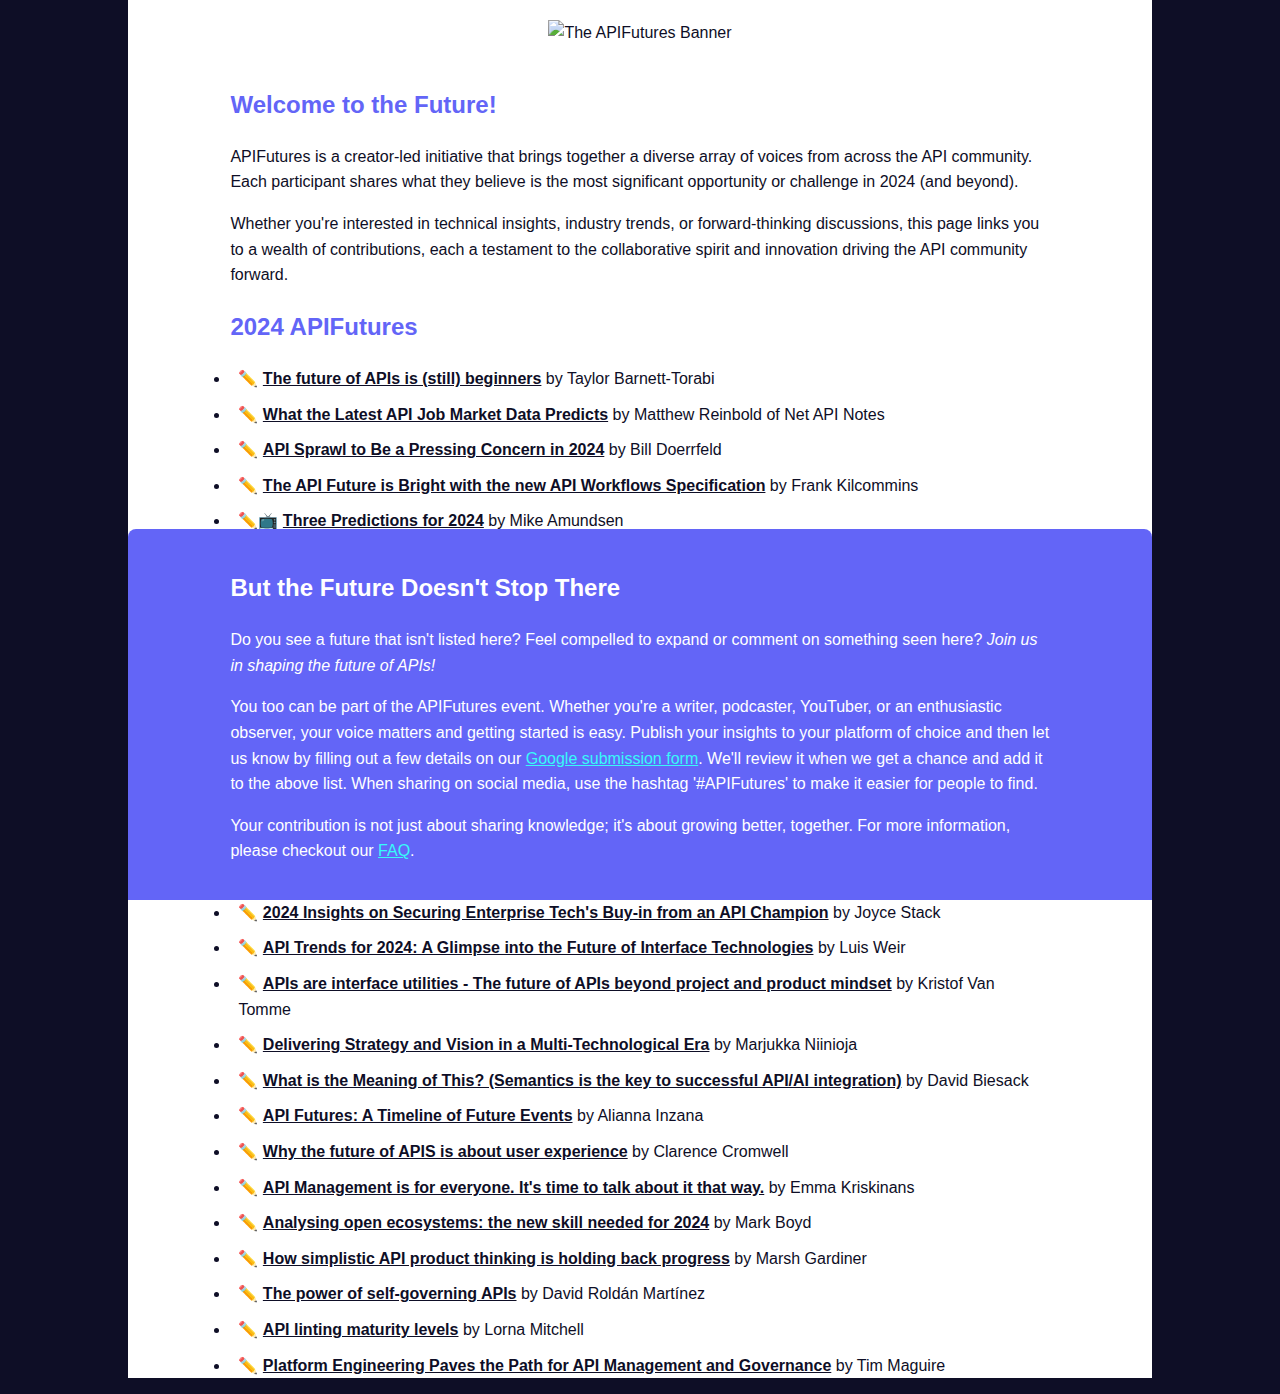
==== index.html @ dfd6403e "Added piece by Luis Weir" ====
<!DOCTYPE html>
<html lang="en">
<head>
    <meta charset="UTF-8">
    <meta name="viewport" content="width=device-width, initial-scale=1.0">
    <title>APIFutures - The Future of APIs As Enivisioned By Industry Leaders</title>
    <link rel="stylesheet" href="style.css">
</head>
<body>
    <div class="container">
        <header>
            <img src="https://github.com/MatthewReinbold/APIFutures/blob/main/2024/image_assets/Banners/Substack%20-%20wordmark.png?raw=true" alt="The APIFutures Banner">
        </header>
        <main>
            <section class="contributions">
                <h2>Welcome to the Future!</h2>
                <p>APIFutures is a creator-led initiative that brings together a diverse array of voices from across the API community. Each participant shares what they believe is the most significant opportunity or challenge in 2024 (and beyond). </p>
                <p>Whether you're interested in technical insights, industry trends, or forward-thinking discussions, this page links you to a wealth of contributions, each a testament to the collaborative spirit and innovation driving the API community forward.</p>
                
                <h2>2024 APIFutures</h2>
                <ul>
                    <!-- Add links to contributions here -->
                    <li>📺 <a href="https://www.youtube.com/watch?v=NP6tfYW_pyQ" target="_blank">2024 Trend Predictions from API Days Paris</a> by Erik Wilde</li>
                    <li>✏️ <a href="https://danaepp.com/api-security-in-2024" target="_blank">Beyond the Crystal Ball: What API security may look like in 2024</a> by Dana Epp</li>
                    <li>✏️ <a href="https://nordicapis.com/api-futures-api-sprawl-to-be-a-pressing-concern-in-2024/" target="_blank">API Sprawl to Be a Pressing Concern in 2024</a> by Bill Doerrfeld</li>
                    <li>✏️ <a href="https://architectural-bytes.ghost.io/api-trends-2024/" target="_blank">API trends 2024</a> by Daniel Kocot</li>
                    <li>✏️📺 <a href="https://mamund.substack.com/p/three-predictions-for-2024-api-futures" target="_blank">Three Predictions for 2024</a> by Mike Amundsen</li>
                    <li>✏️ <a href="https://launchany.com/api-program-and-governance-trends-2024/" target="_blank">A Look at API Program and Governance Trends for 2024</a> by James Higginbotham</li>
                    <li>✏️ <a href="https://platformable.com/blog/analysing-open-ecosystems" target="_blank">Analysing open ecosystems: the new skill needed for 2024</a> by Mark Boyd</li>
                    <li>✏️ <a href="https://open.substack.com/pub/askmeaboutapis/p/why-the-future-of-apis-is-about-user?r=eo5ec&utm_campaign=post&utm_medium=web&showWelcome=true" target="_blank">Why the future of APIS is about user experience</a> by Clarence Cromwell</li>
                    <li>✏️ <a href="https://curity.io/blog/protect-against-token-and-credential-theft-in-2024" target="_blank">Protecting against API Token and Credential Theft in 2024</a> by Curity</li>
                    <li>✏️ <a href="https://netapinotes.substack.com/p/what-the-latest-api-job-market-data" target="_blank">What the Latest API Job Market Data Predicts</a> by Matthew Reinbold of Net API Notes</li>
                    <li>✏️ <a href="https://open.substack.com/pub/joycestack/p/2024-insights-on-securing-enterprise?r=clgjr&utm_campaign=post&utm_medium=web&showWelcome=true" target="_blank">2024 Insights on Securing Enterprise Tech's Buy-in from an API Champion</a> by Joyce Stack</li>
                    <li>✏️ <a href="https://lornajane.net/posts/2024/api-linting-levels" target="_blank">API linting maturity levels</a> by Lorna Mitchell</li>
                    <li>✏️ <a href="https://fluffhead-tim.github.io/2024/01/09/api-futures-platform-engineering.html" target="_blank">Platform Engineering Paves the Path for API Management and Governance</a> by Tim Maguire</li>
                    <li>✏️ <a href="https://sociotechnical.org/archive/evolving-api-product-thinking" target="_blank">How simplistic API product thinking is holding back progress</a> by Marsh Gardiner</li>
                    <li>✏️ <a href="https://www.osaango.com/blog/delivering-strategy-and-vision-in-a-multi-technological-era" target="_blank">Delivering Strategy and Vision in a Multi-Technological Era</a> by Marjukka Niinioja</li>
                    <li>✏️ <a href="https://open.substack.com/pub/theapiacupuncturists/p/why-api-success-in-2024-will-be-more?r=1tuiut&utm_campaign=post&utm_medium=web&showWelcome=true" target="_blank">Why API Success In 2024 Will Be More About Psychology Than Technology</a> by Claire Barrett</li>
                    <li>✏️ <a href="https://swagger.io/blog/meet-the-new-api-workflows-specification/" target="_blank">The API Future is Bright with the new API Workflows Specification</a> by Frank Kilcommins</li>
                    <li>✏️ <a href="https://caseysoftware.com/blog/how-chatgpt-will-solve-all-api-problems-except-yours" target="_blank">How ChatGPT will solve all API problems.. except yours</a> by Keith Casey</li>
                    <li>✏️ <a href="https://apidesignmatters.substack.com/p/what-is-the-meaning-of-this" target="_blank">What is the Meaning of This? (Semantics is the key to successful API/AI integration)</a> by David Biesack</li>
                    <li>✏️ <a href="https://taylorbar.net/posts/the-future-of-apis-is-still-beginners/" target="_blank">The future of APIs is (still) beginners</a> by Taylor Barnett-Torabi</li>
                    <li>✏️ <a href="https://www.linkedin.com/posts/davidroldanmartinez_apifutures-apis-apiecosystems-activity-7150761241718784001-KV9M?utm_source=share&utm_medium=member_desktop" target="_blank">The power of self-governing APIs</a> by David Roldán Martínez</li>
                    <li>✏️ <a href="https://pronovix.com/articles/apis-are-interface-utilities" target="_blank">APIs are interface utilities - The future of APIs beyond project and product mindset</a> by Kristof Van Tomme</li>
                    <li>✏️ <a href="http://tyk.io/blog/api-management-is-for-everyone-api-experience" target="_blank">API Management is for everyone. It's time to talk about it that way.</a> by Emma Kriskinans</li>
                    <li>✏️ <a href="https://open.substack.com/pub/apichangelog/p/is-productization-the-future-of-apis?r=3qth1&utm_campaign=post&utm_medium=web" target="_blank">Is Productization the Future of APIs?</a> by Bruno Pedro and Vania Coelho</li>
                    <li>✏️ <a href="https://microapis.substack.com/p/the-future-of-apis-is-promising-and" target="_blank">The future of APIs is promising and bleak</a> by Jose Haro Peralta</li>
                    <li>✏️ <a href="https://wetransfer.com/engineering/api-futures-a-timeline-of-future-events/" target="_blank">API Futures: A Timeline of Future Events</a> by Alianna Inzana</li>
                    <li>✏️ <a href="https://api7.ai/blog/api-management-2024-trends" target="_blank">Top 8 API Management Trends in 2024</a> by Ming Wen</li>
                    <li>✏️ <a href="https://www.soa4u.co.uk/2024/01/api-trends-for-2024-glimpse-into-future.html" target="_blank">API Trends for 2024: A Glimpse into the Future of Interface Technologies</a> by Luis Weir</li>

                    <!-- More links can be added here -->
                </ul>
            </section>
        </main>
        <footer style="text-align:center;">
            <div style="width:80%;text-align:left; margin-left: auto; margin-right: auto;">
            <h2>But the Future Doesn't Stop There</h2>
            <p>
                Do you see a future that isn't listed here? Feel compelled to expand or comment on something seen here? <em>Join us in shaping the future of APIs!</em>
            </p>
            <p>    
               You too can be part of the APIFutures event. Whether you're a writer, podcaster, YouTuber, or an enthusiastic observer, your voice matters
               and getting started is easy. Publish your insights to your platform of choice and then let us know by filling out a few details on our
               <a href="https://forms.gle/BJWDoAsdBvBX8L947" target="blank">Google submission form</a>. We'll review it when we get a chance and add it to the above list. When sharing on 
               social media, use the hashtag '#APIFutures' to make it easier for people to find. 
            </p>
            <p>
                Your contribution is not just about sharing knowledge; it's about growing better, together. For more information, please checkout our <a href="https://github.com/MatthewReinbold/APIFutures">FAQ</a>.
            </p>
            </div>
        </footer>
    </div>

<script>
    document.addEventListener('DOMContentLoaded', (event) => {
        const contributionsUl = document.querySelector('.contributions ul');
        let items = Array.from(contributionsUl.children);
        
        // Shuffle function
        const shuffleArray = (array) => {
            for (let i = array.length - 1; i > 0; i--) {
                const j = Math.floor(Math.random() * (i + 1));
                [array[i], array[j]] = [array[j], array[i]];
            }
        };

        // Shuffle and re-append items
        shuffleArray(items);
        contributionsUl.innerHTML = '';
        items.forEach(item => contributionsUl.appendChild(item));
    });
</script>

</body>
</html>
---- style.css ----
body {
    font-family: Arial, sans-serif;
    font-size: 16px;
    line-height:1.6;
    margin: 0;
    padding: 0;
    color: #0E0E26;
    background-color: #0E0E26;
}

.container {
    width: 80%;
    margin: 0 auto;
    background-color: #FFF;
    min-height: calc(100vh - 60px);
    box-sizing: border-box;
}

header {
    text-align: center;
    padding: 20px 0;
    color: #0E0E26;
}

header h1 {
    margin: 0;
    color: #0E0E26;
}

header p {
    color: #0E0E26;
}

main {
    background-color: #FFF;
    text-align: center;
}

.contributions {
    /* padding: 20px;*/
    border-radius: 8px;
    /*margin-top: 20px;*/
    width: 80%;
    margin-left: auto;
    margin-right: auto;
    text-align:left;
}

.contributions h2 {
    color: #6365F7;
}

.contributions ul {
    padding: 0;
}

.contributions li {
    margin-bottom: 10px;
    padding: 0 0 0 8px;
}

.contributions a {
    color: #0E0E26;
    font-weight: bold;
}

.contributions a:hover {
    text-decoration: underline;
}

footer {
    text-align: center;
    padding: 20px 0;
    background-color: #6365F7;
    border-top-left-radius: 8px;
    border-top-right-radius: 8px;
    color: #FFF;
    position: fixed;
    bottom: 0;
    width: 80%;
}

footer a {
    color: #38F9F9;
}

img {
    max-width: 100%;
    max-height: 100%;
    height: auto;
    width: auto;
}
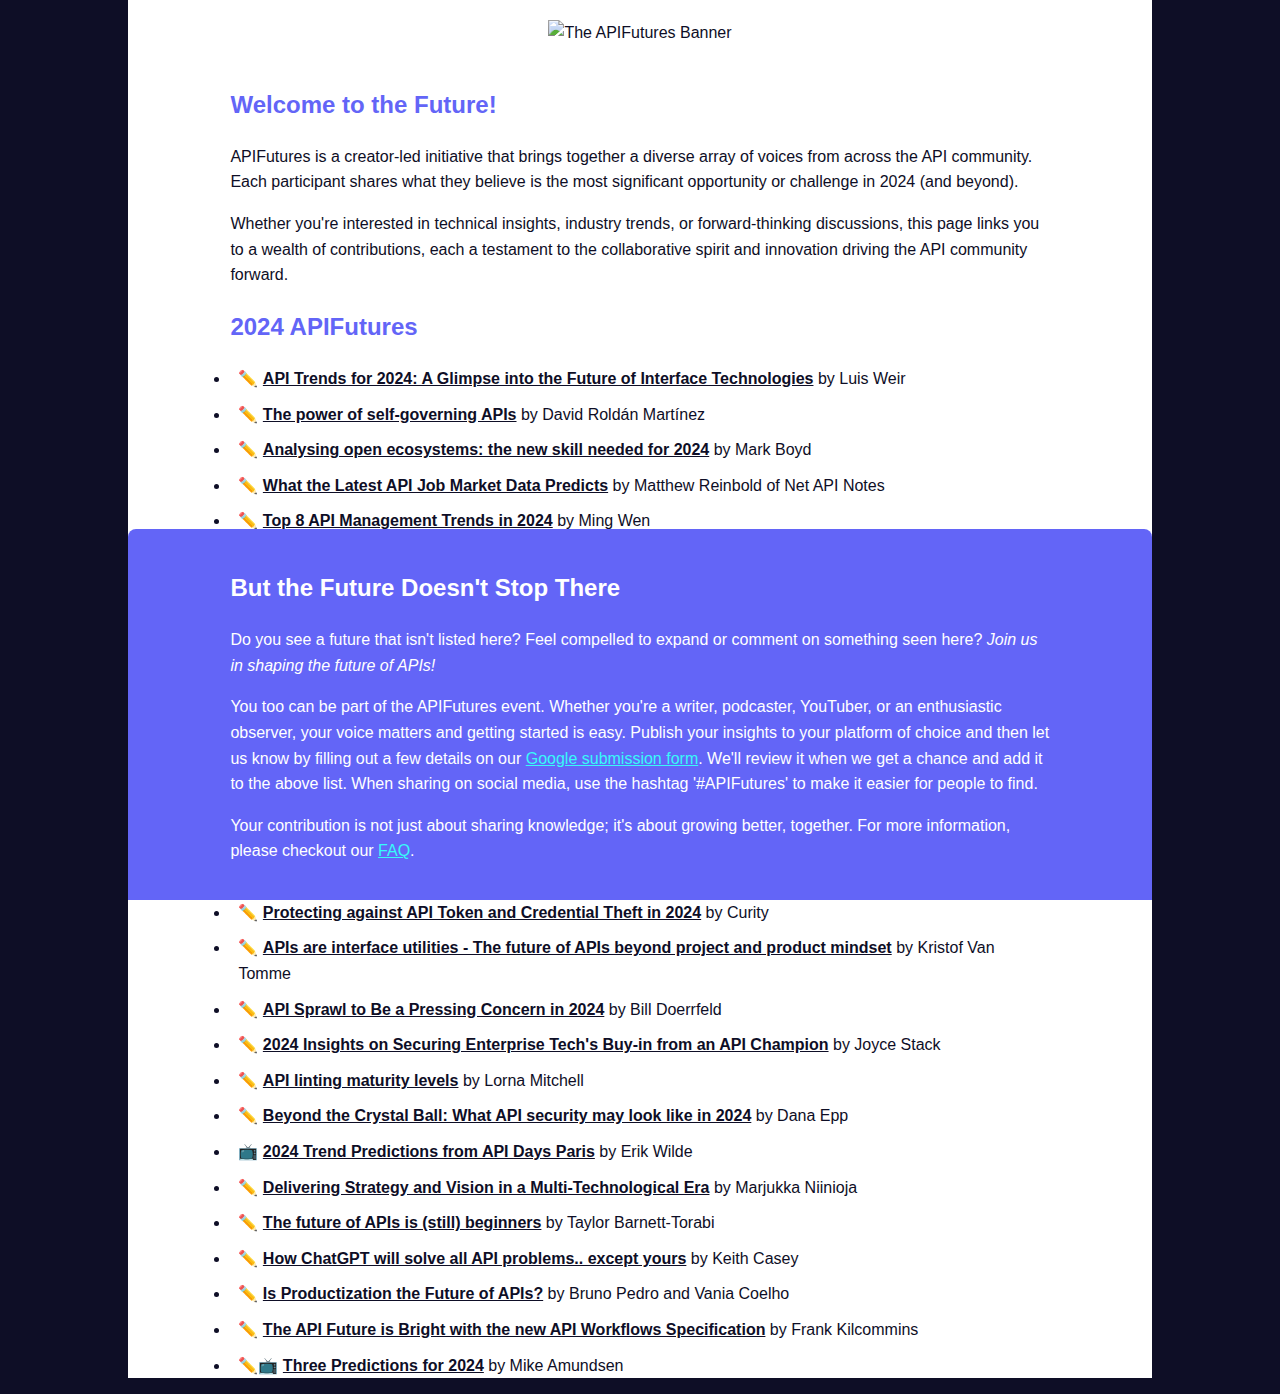
==== commit bb0f886f: "Changing NetAPINotes Substack link to a Ghost one" ====
--- a/index.html
+++ b/index.html
@@ -29,7 +29,7 @@
                     <li>✏️ <a href="https://platformable.com/blog/analysing-open-ecosystems" target="_blank">Analysing open ecosystems: the new skill needed for 2024</a> by Mark Boyd</li>
                     <li>✏️ <a href="https://open.substack.com/pub/askmeaboutapis/p/why-the-future-of-apis-is-about-user?r=eo5ec&utm_campaign=post&utm_medium=web&showWelcome=true" target="_blank">Why the future of APIS is about user experience</a> by Clarence Cromwell</li>
                     <li>✏️ <a href="https://curity.io/blog/protect-against-token-and-credential-theft-in-2024" target="_blank">Protecting against API Token and Credential Theft in 2024</a> by Curity</li>
-                    <li>✏️ <a href="https://netapinotes.substack.com/p/what-the-latest-api-job-market-data" target="_blank">What the Latest API Job Market Data Predicts</a> by Matthew Reinbold of Net API Notes</li>
+                    <li>✏️ <a href="https://net-api-notes.ghost.io/what-the-latest-api-job-market-data/" target="_blank">What the Latest API Job Market Data Predicts</a> by Matthew Reinbold of Net API Notes</li>
                     <li>✏️ <a href="https://open.substack.com/pub/joycestack/p/2024-insights-on-securing-enterprise?r=clgjr&utm_campaign=post&utm_medium=web&showWelcome=true" target="_blank">2024 Insights on Securing Enterprise Tech's Buy-in from an API Champion</a> by Joyce Stack</li>
                     <li>✏️ <a href="https://lornajane.net/posts/2024/api-linting-levels" target="_blank">API linting maturity levels</a> by Lorna Mitchell</li>
                     <li>✏️ <a href="https://fluffhead-tim.github.io/2024/01/09/api-futures-platform-engineering.html" target="_blank">Platform Engineering Paves the Path for API Management and Governance</a> by Tim Maguire</li>
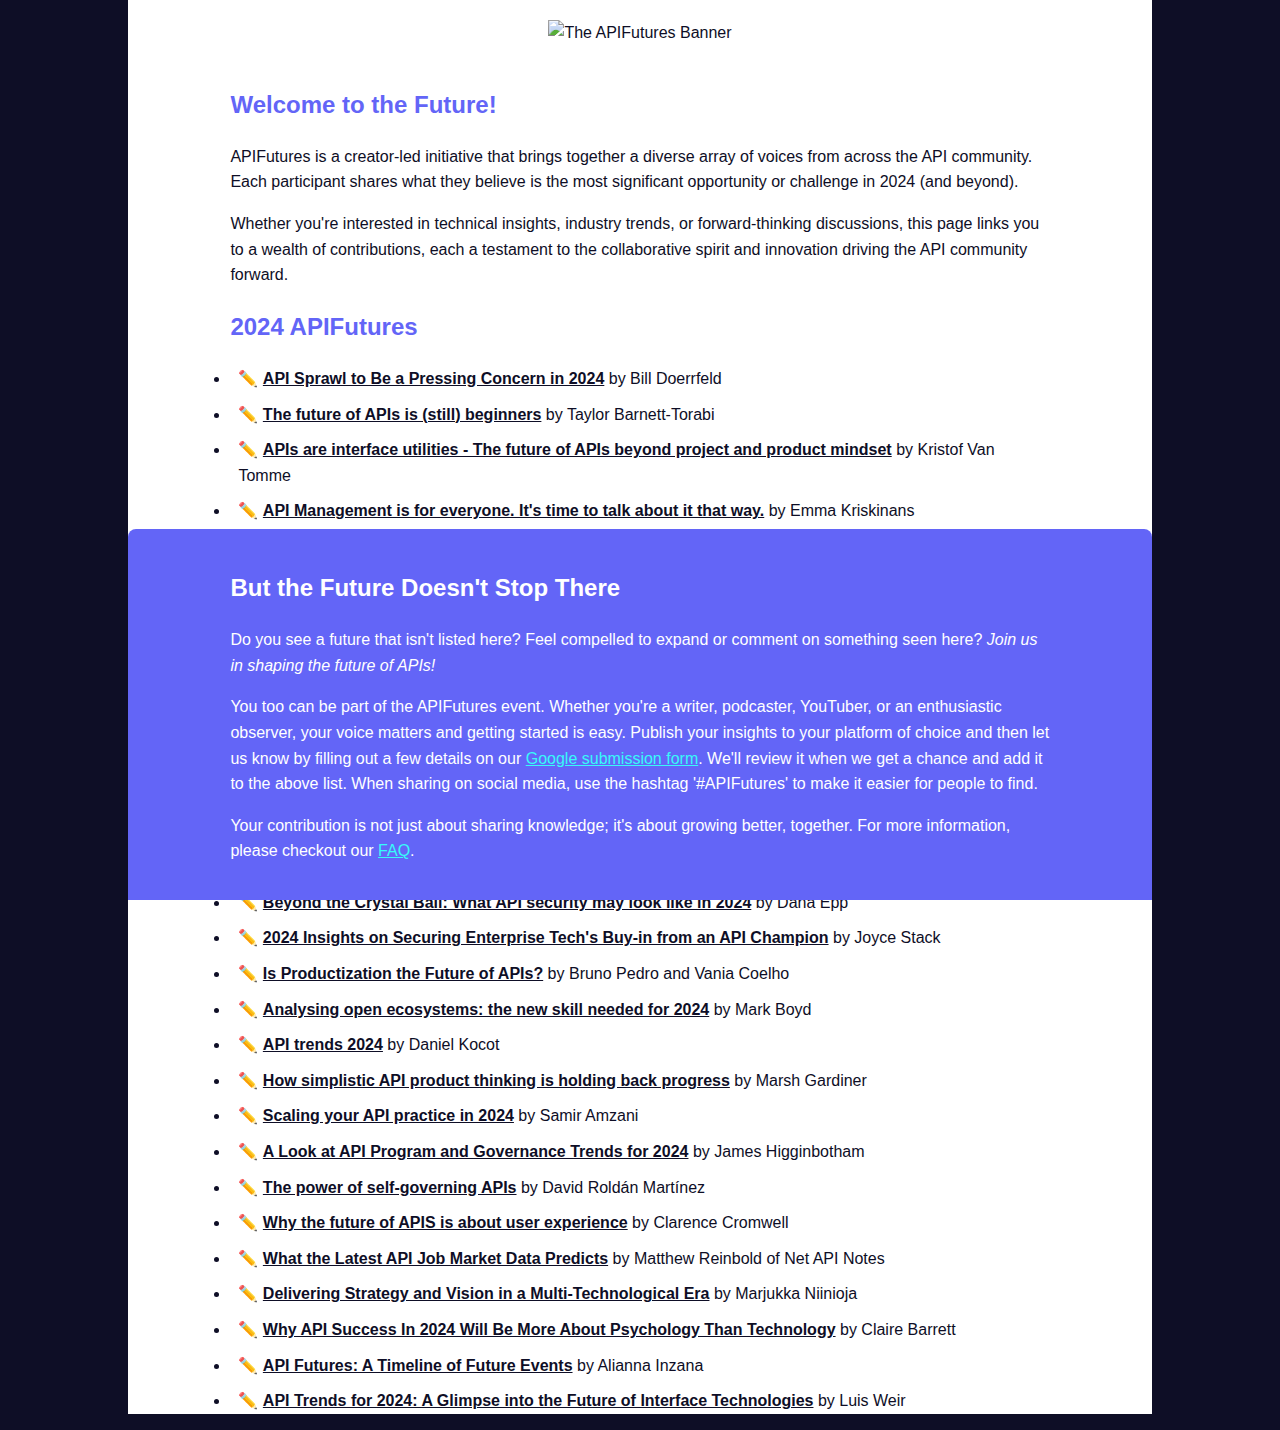
==== commit c1ab4ec6: "Adding piece by Samir Amzani" ====
--- a/index.html
+++ b/index.html
@@ -48,6 +48,7 @@
                     <li>✏️ <a href="https://wetransfer.com/engineering/api-futures-a-timeline-of-future-events/" target="_blank">API Futures: A Timeline of Future Events</a> by Alianna Inzana</li>
                     <li>✏️ <a href="https://api7.ai/blog/api-management-2024-trends" target="_blank">Top 8 API Management Trends in 2024</a> by Ming Wen</li>
                     <li>✏️ <a href="https://www.soa4u.co.uk/2024/01/api-trends-for-2024-glimpse-into-future.html" target="_blank">API Trends for 2024: A Glimpse into the Future of Interface Technologies</a> by Luis Weir</li>
+                    <li>✏️ <a href="https://pragmaticapi.substack.com/p/scaling-your-api-practice-in-2024" target="_blank">Scaling your API practice in 2024</a> by Samir Amzani</li>
 
                     <!-- More links can be added here -->
                 </ul>
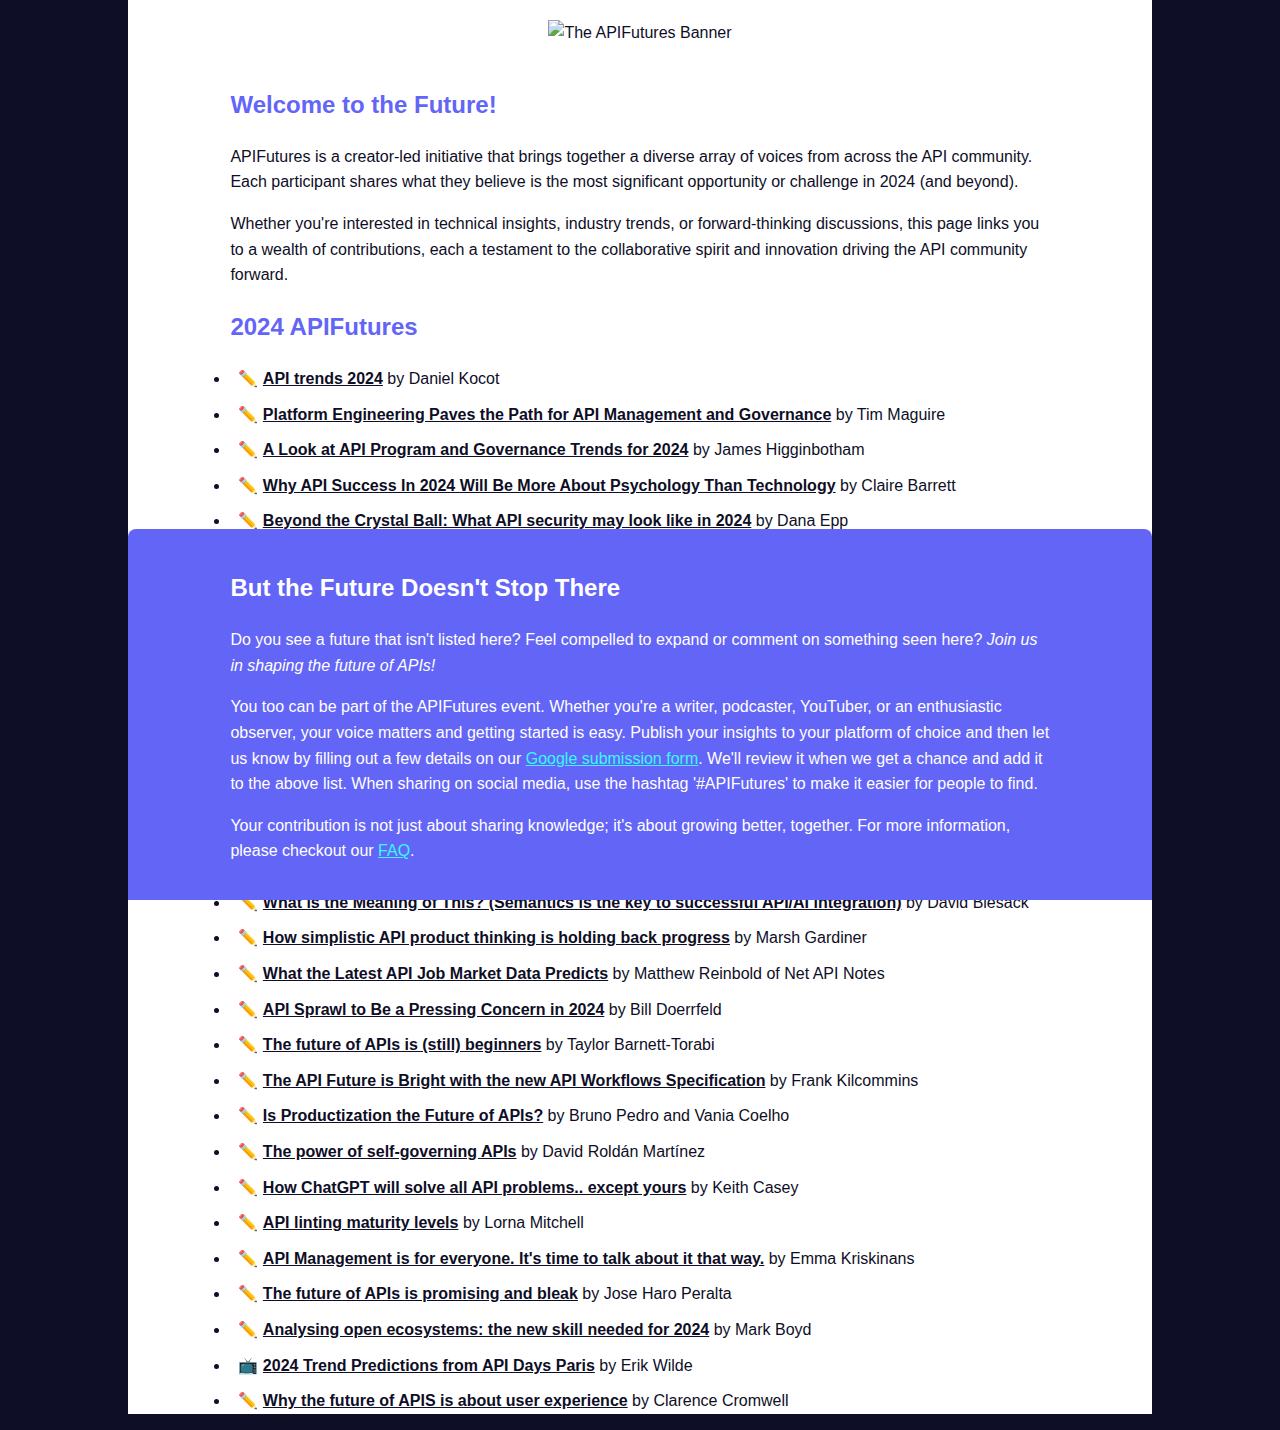
==== commit f957c07b: "capitalizing AMZANI" ====
--- a/index.html
+++ b/index.html
@@ -48,7 +48,7 @@
                     <li>✏️ <a href="https://wetransfer.com/engineering/api-futures-a-timeline-of-future-events/" target="_blank">API Futures: A Timeline of Future Events</a> by Alianna Inzana</li>
                     <li>✏️ <a href="https://api7.ai/blog/api-management-2024-trends" target="_blank">Top 8 API Management Trends in 2024</a> by Ming Wen</li>
                     <li>✏️ <a href="https://www.soa4u.co.uk/2024/01/api-trends-for-2024-glimpse-into-future.html" target="_blank">API Trends for 2024: A Glimpse into the Future of Interface Technologies</a> by Luis Weir</li>
-                    <li>✏️ <a href="https://pragmaticapi.substack.com/p/scaling-your-api-practice-in-2024" target="_blank">Scaling your API practice in 2024</a> by Samir Amzani</li>
+                    <li>✏️ <a href="https://pragmaticapi.substack.com/p/scaling-your-api-practice-in-2024" target="_blank">Scaling your API practice in 2024</a> by Samir AMZANI</li>
 
                     <!-- More links can be added here -->
                 </ul>
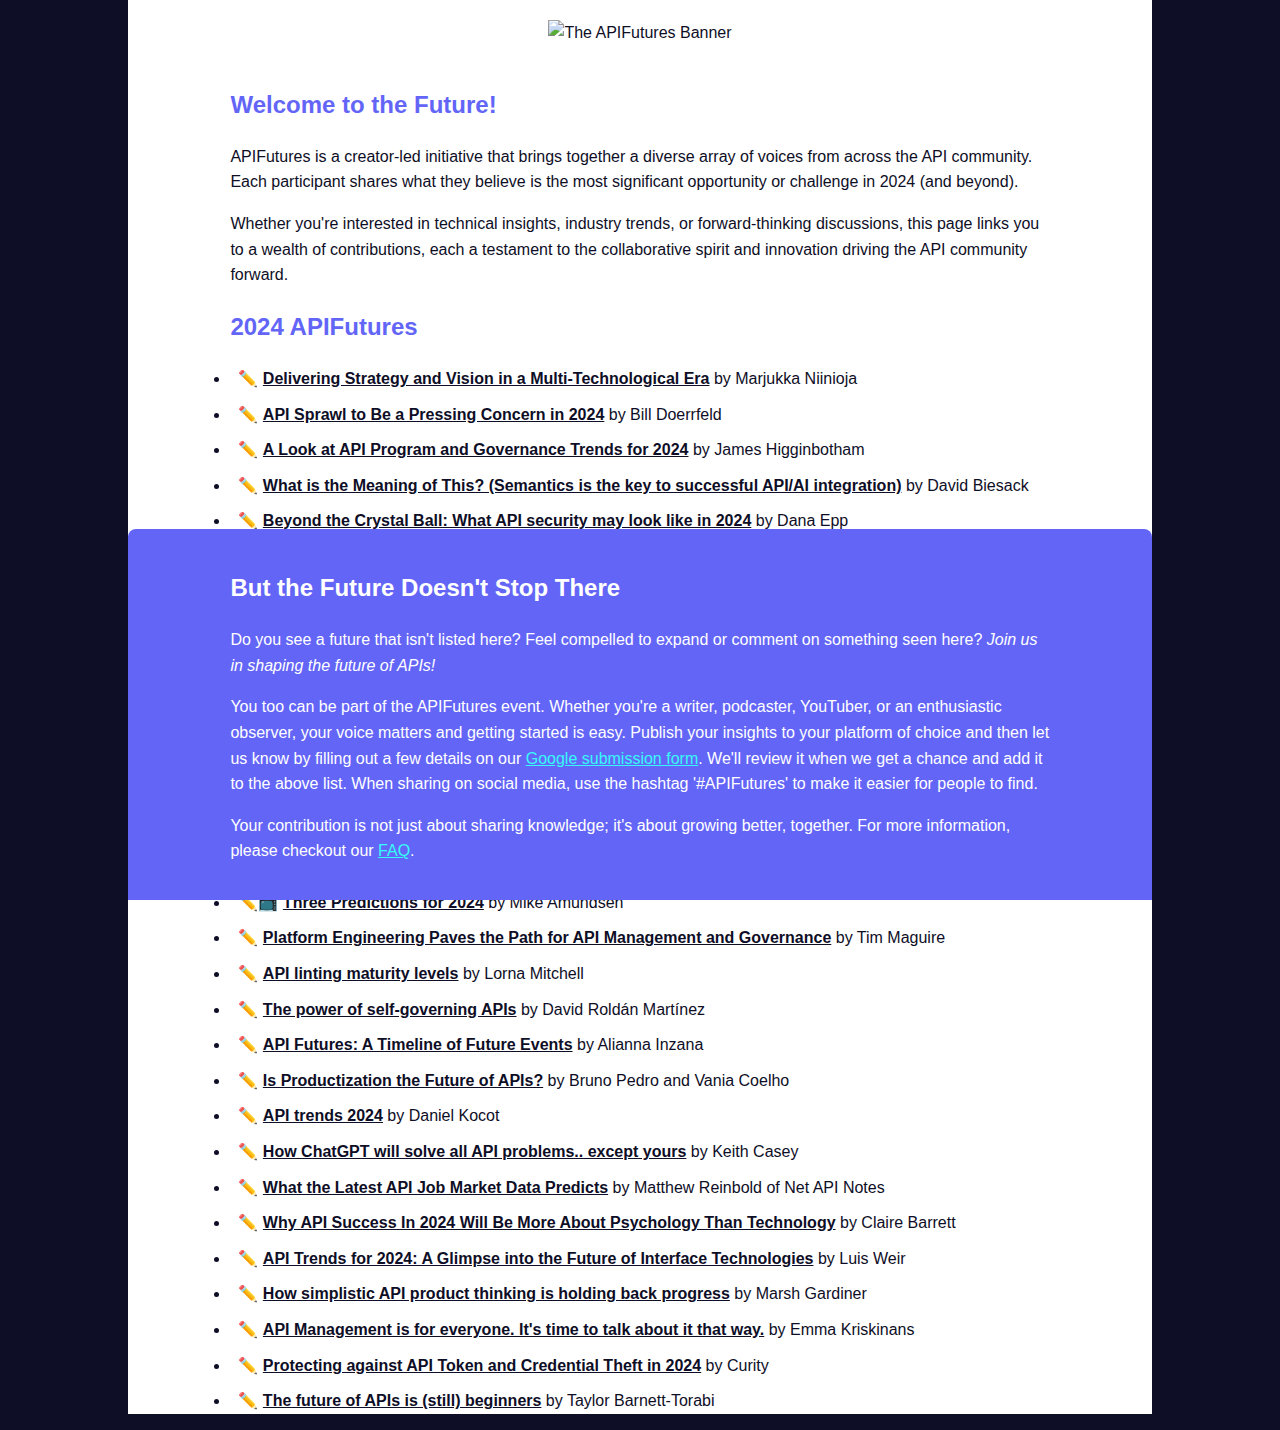
==== commit 7090b8ba: "Updating the link to the NetAPINotes contribution (again)" ====
--- a/index.html
+++ b/index.html
@@ -29,7 +29,7 @@
                     <li>✏️ <a href="https://platformable.com/blog/analysing-open-ecosystems" target="_blank">Analysing open ecosystems: the new skill needed for 2024</a> by Mark Boyd</li>
                     <li>✏️ <a href="https://open.substack.com/pub/askmeaboutapis/p/why-the-future-of-apis-is-about-user?r=eo5ec&utm_campaign=post&utm_medium=web&showWelcome=true" target="_blank">Why the future of APIS is about user experience</a> by Clarence Cromwell</li>
                     <li>✏️ <a href="https://curity.io/blog/protect-against-token-and-credential-theft-in-2024" target="_blank">Protecting against API Token and Credential Theft in 2024</a> by Curity</li>
-                    <li>✏️ <a href="https://net-api-notes.ghost.io/what-the-latest-api-job-market-data/" target="_blank">What the Latest API Job Market Data Predicts</a> by Matthew Reinbold of Net API Notes</li>
+                    <li>✏️ <a href="https://netapinotes.com/what-the-latest-api-job-market-data/" target="_blank">What the Latest API Job Market Data Predicts</a> by Matthew Reinbold of Net API Notes</li>
                     <li>✏️ <a href="https://open.substack.com/pub/joycestack/p/2024-insights-on-securing-enterprise?r=clgjr&utm_campaign=post&utm_medium=web&showWelcome=true" target="_blank">2024 Insights on Securing Enterprise Tech's Buy-in from an API Champion</a> by Joyce Stack</li>
                     <li>✏️ <a href="https://lornajane.net/posts/2024/api-linting-levels" target="_blank">API linting maturity levels</a> by Lorna Mitchell</li>
                     <li>✏️ <a href="https://fluffhead-tim.github.io/2024/01/09/api-futures-platform-engineering.html" target="_blank">Platform Engineering Paves the Path for API Management and Governance</a> by Tim Maguire</li>
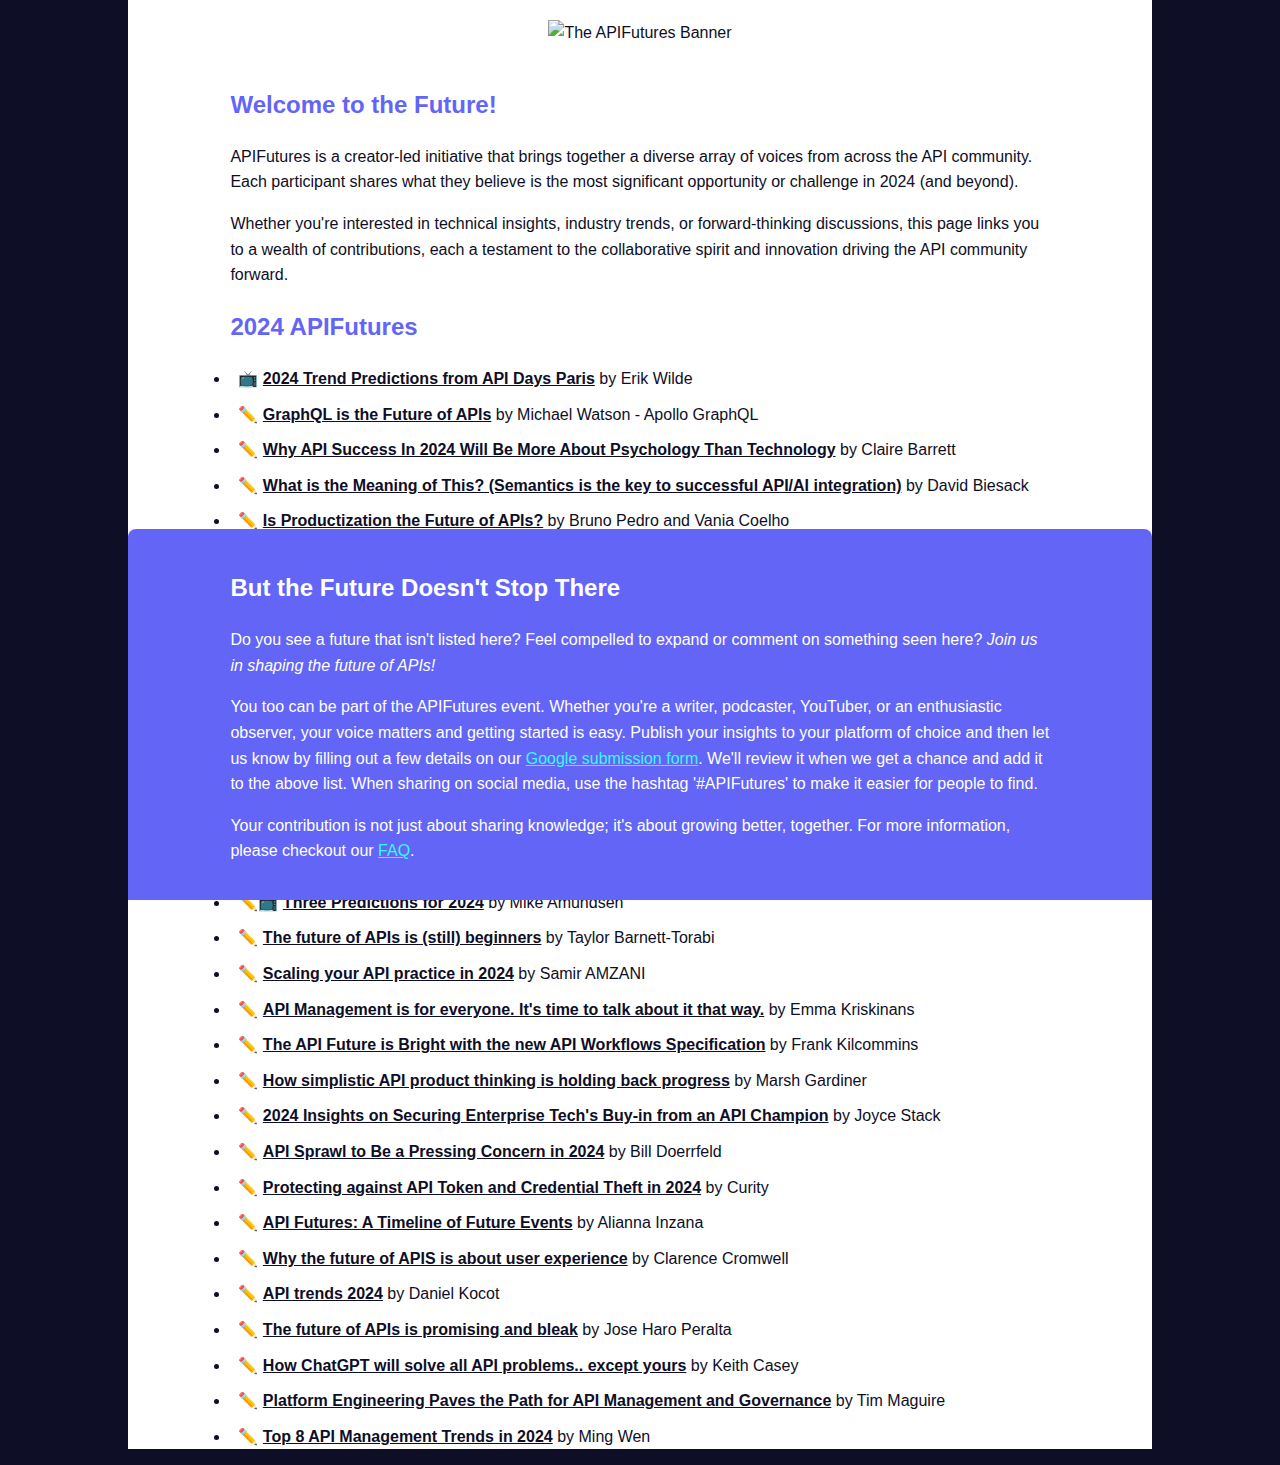
==== commit 053f3c71: "Addition of Michael Watson piece" ====
--- a/index.html
+++ b/index.html
@@ -49,6 +49,7 @@
                     <li>✏️ <a href="https://api7.ai/blog/api-management-2024-trends" target="_blank">Top 8 API Management Trends in 2024</a> by Ming Wen</li>
                     <li>✏️ <a href="https://www.soa4u.co.uk/2024/01/api-trends-for-2024-glimpse-into-future.html" target="_blank">API Trends for 2024: A Glimpse into the Future of Interface Technologies</a> by Luis Weir</li>
                     <li>✏️ <a href="https://pragmaticapi.substack.com/p/scaling-your-api-practice-in-2024" target="_blank">Scaling your API practice in 2024</a> by Samir AMZANI</li>
+                    <li>✏️ <a href="https://www.apollographql.com/blog/graphql-is-the-future-for-apis" target="_blank">GraphQL is the Future of APIs</a> by Michael Watson - Apollo GraphQL</li>
 
                     <!-- More links can be added here -->
                 </ul>
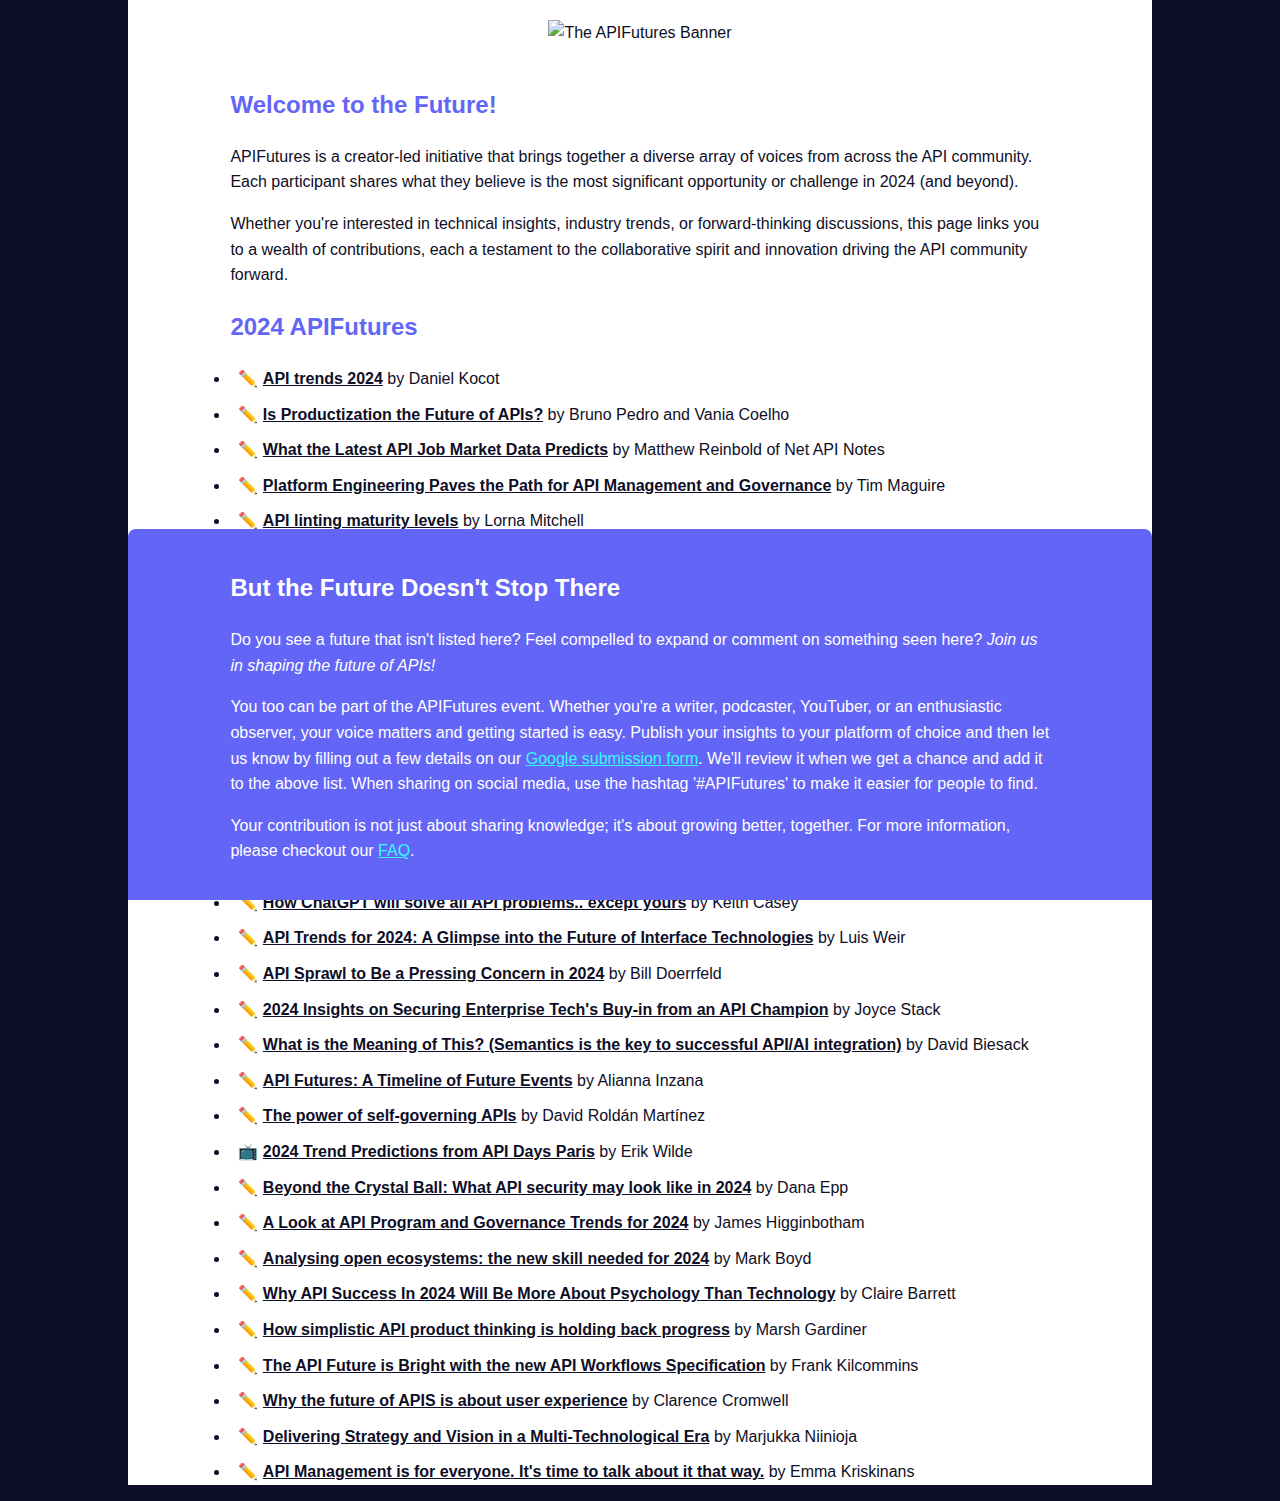
==== commit bc6e625c: "Added Adeel's piece" ====
--- a/index.html
+++ b/index.html
@@ -50,7 +50,8 @@
                     <li>✏️ <a href="https://www.soa4u.co.uk/2024/01/api-trends-for-2024-glimpse-into-future.html" target="_blank">API Trends for 2024: A Glimpse into the Future of Interface Technologies</a> by Luis Weir</li>
                     <li>✏️ <a href="https://pragmaticapi.substack.com/p/scaling-your-api-practice-in-2024" target="_blank">Scaling your API practice in 2024</a> by Samir AMZANI</li>
                     <li>✏️ <a href="https://www.apollographql.com/blog/graphql-is-the-future-for-apis" target="_blank">GraphQL is the Future of APIs</a> by Michael Watson - Apollo GraphQL</li>
-
+                    <li>✏️ <a href="https://www.apimatic.io/blog/api-futures-2024" target="_blank">Docs-Bots, API Assistants & OpenAPI Auto Fixing</a> by Adeel Ali</li>
+                    
                     <!-- More links can be added here -->
                 </ul>
             </section>
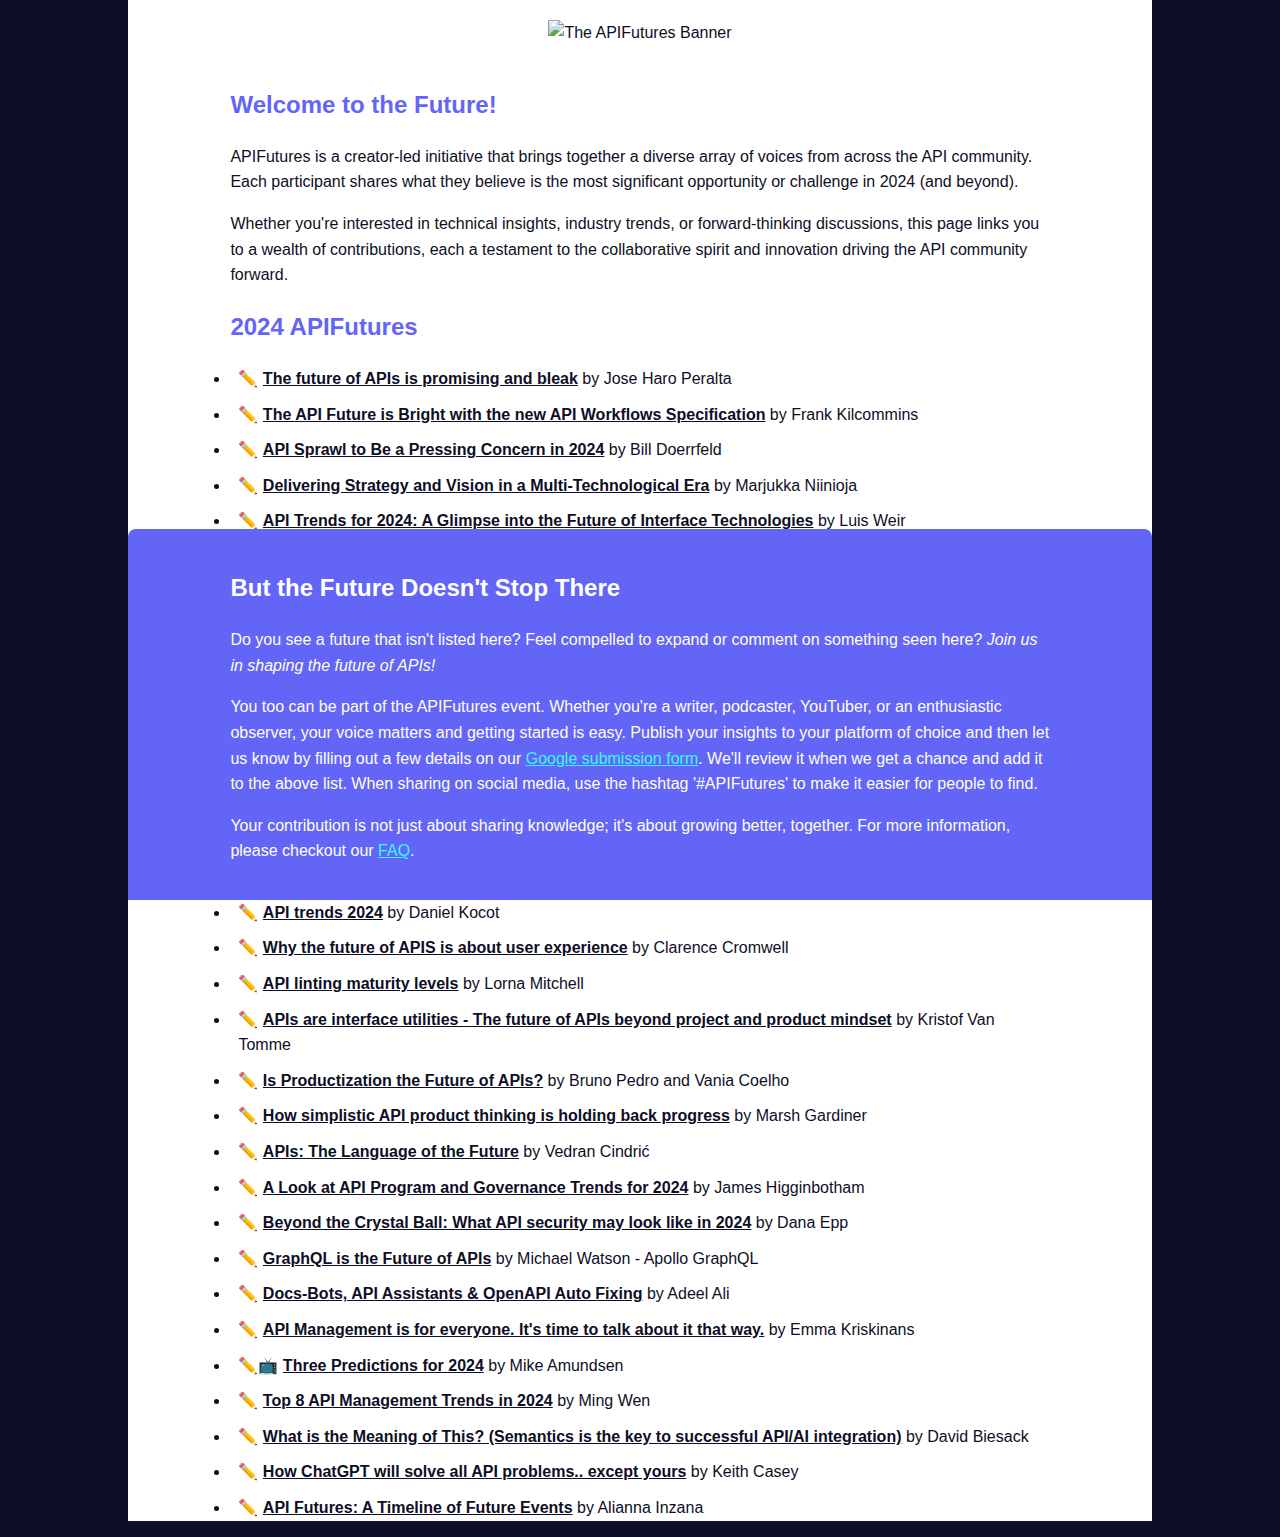
==== commit 940654a3: "Added Vedran's piece" ====
--- a/index.html
+++ b/index.html
@@ -51,7 +51,7 @@
                     <li>✏️ <a href="https://pragmaticapi.substack.com/p/scaling-your-api-practice-in-2024" target="_blank">Scaling your API practice in 2024</a> by Samir AMZANI</li>
                     <li>✏️ <a href="https://www.apollographql.com/blog/graphql-is-the-future-for-apis" target="_blank">GraphQL is the Future of APIs</a> by Michael Watson - Apollo GraphQL</li>
                     <li>✏️ <a href="https://www.apimatic.io/blog/api-futures-2024" target="_blank">Docs-Bots, API Assistants & OpenAPI Auto Fixing</a> by Adeel Ali</li>
-                    
+                    <li>✏️ <a href="https://blog.treblle.com/apis-the-language-of-the-future/" target="_blank">APIs: The Language of the Future</a> by Vedran Cindrić</li>
                     <!-- More links can be added here -->
                 </ul>
             </section>
